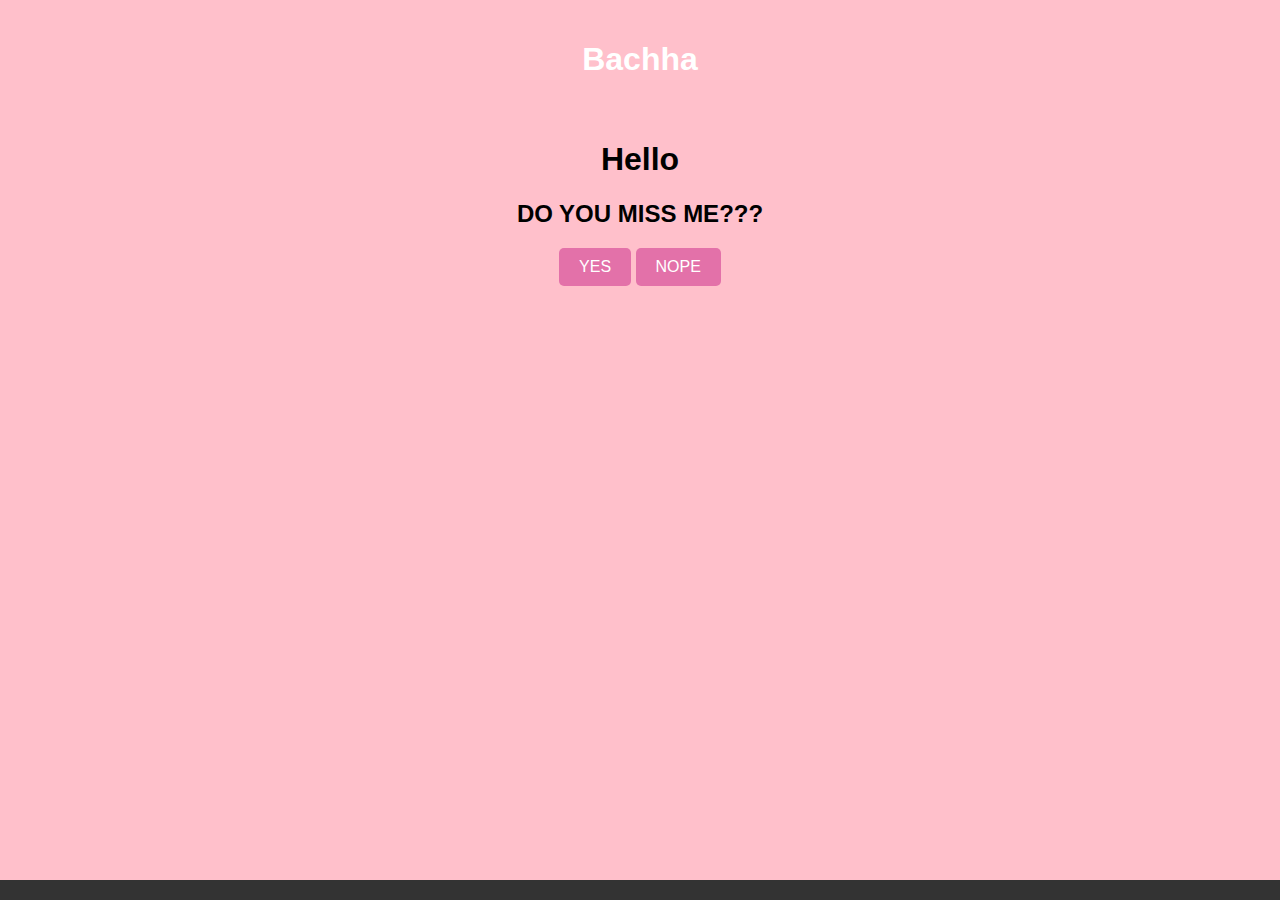
==== index.html @ 6361cce0 "Add files via upload" ====
<!DOCTYPE html>
<html lang="en">
<head>
    <meta charset="UTF-8">
    <meta name="viewport" content="width=device-width, initial-scale=1.0">
    <title>RacketMeetsRocket</title>
    <link rel="stylesheet" href="styles.css"> <!-- Linking to the external CSS file -->
</head>
<body>
    <link rel="stylesheet" href="styles.css">
        
    
    <header>
        <h1>Bachha</h1>
    </header>
    
    <div class="container">
        <!-- Your content goes here -->
        
        <h1>Hello</h1>
        <h2>DO YOU MISS ME???</h2>
        <button class="explore-btn">YES</button>
        <button class="explore-btn">NOPE</button>
    </div>

    <footer>
        
    </footer>
</body>
</html>
---- styles.css ----
/* styles.css */

body {
    font-family: Arial, sans-serif;
    margin: 0;
    padding: 0;
    background-color: pink;
    background-image: url('photo_2024-02-14_12-52-47.jpg');
    
}
header {
    background-color: pink;
    color: #fff;
    padding: 20px;
    text-align: center;
}
.container {
    width: 80%; /* Adjust the width as needed */
    margin: 0 auto; /* Sets the left and right margins to auto, effectively centering the container */
    text-align: center; 
    background-color:  pink;
}
#background-video {
    position: fixed;
    top: 50%;
    left: 50%;
    min-width: 100%;
    min-height: 100%;
    width: auto;
    height: auto;
    z-index: -1;
    transform: translateX(-50%) translateY(-50%);
}

footer {
    background-color: #333;
    color: #fff;
    text-align: center;
    padding: 10px 0;
    position: fixed;
    bottom: 0;
    width: 100%;
}
.explore-btn {
    padding: 10px 20px;
    font-size: 16px;
    background-color: rgba(199, 33, 135, 0.5); /* Semi-transparent blue color */
    color: #fff;
    border: none;
    border-radius: 5px;
    cursor: pointer;
}
---- styles.css ----
/* styles.css */

body {
    font-family: Arial, sans-serif;
    margin: 0;
    padding: 0;
    background-color: pink;
    background-image: url('photo_2024-02-14_12-52-47.jpg');
    
}
header {
    background-color: pink;
    color: #fff;
    padding: 20px;
    text-align: center;
}
.container {
    width: 80%; /* Adjust the width as needed */
    margin: 0 auto; /* Sets the left and right margins to auto, effectively centering the container */
    text-align: center; 
    background-color:  pink;
}
#background-video {
    position: fixed;
    top: 50%;
    left: 50%;
    min-width: 100%;
    min-height: 100%;
    width: auto;
    height: auto;
    z-index: -1;
    transform: translateX(-50%) translateY(-50%);
}

footer {
    background-color: #333;
    color: #fff;
    text-align: center;
    padding: 10px 0;
    position: fixed;
    bottom: 0;
    width: 100%;
}
.explore-btn {
    padding: 10px 20px;
    font-size: 16px;
    background-color: rgba(199, 33, 135, 0.5); /* Semi-transparent blue color */
    color: #fff;
    border: none;
    border-radius: 5px;
    cursor: pointer;
}
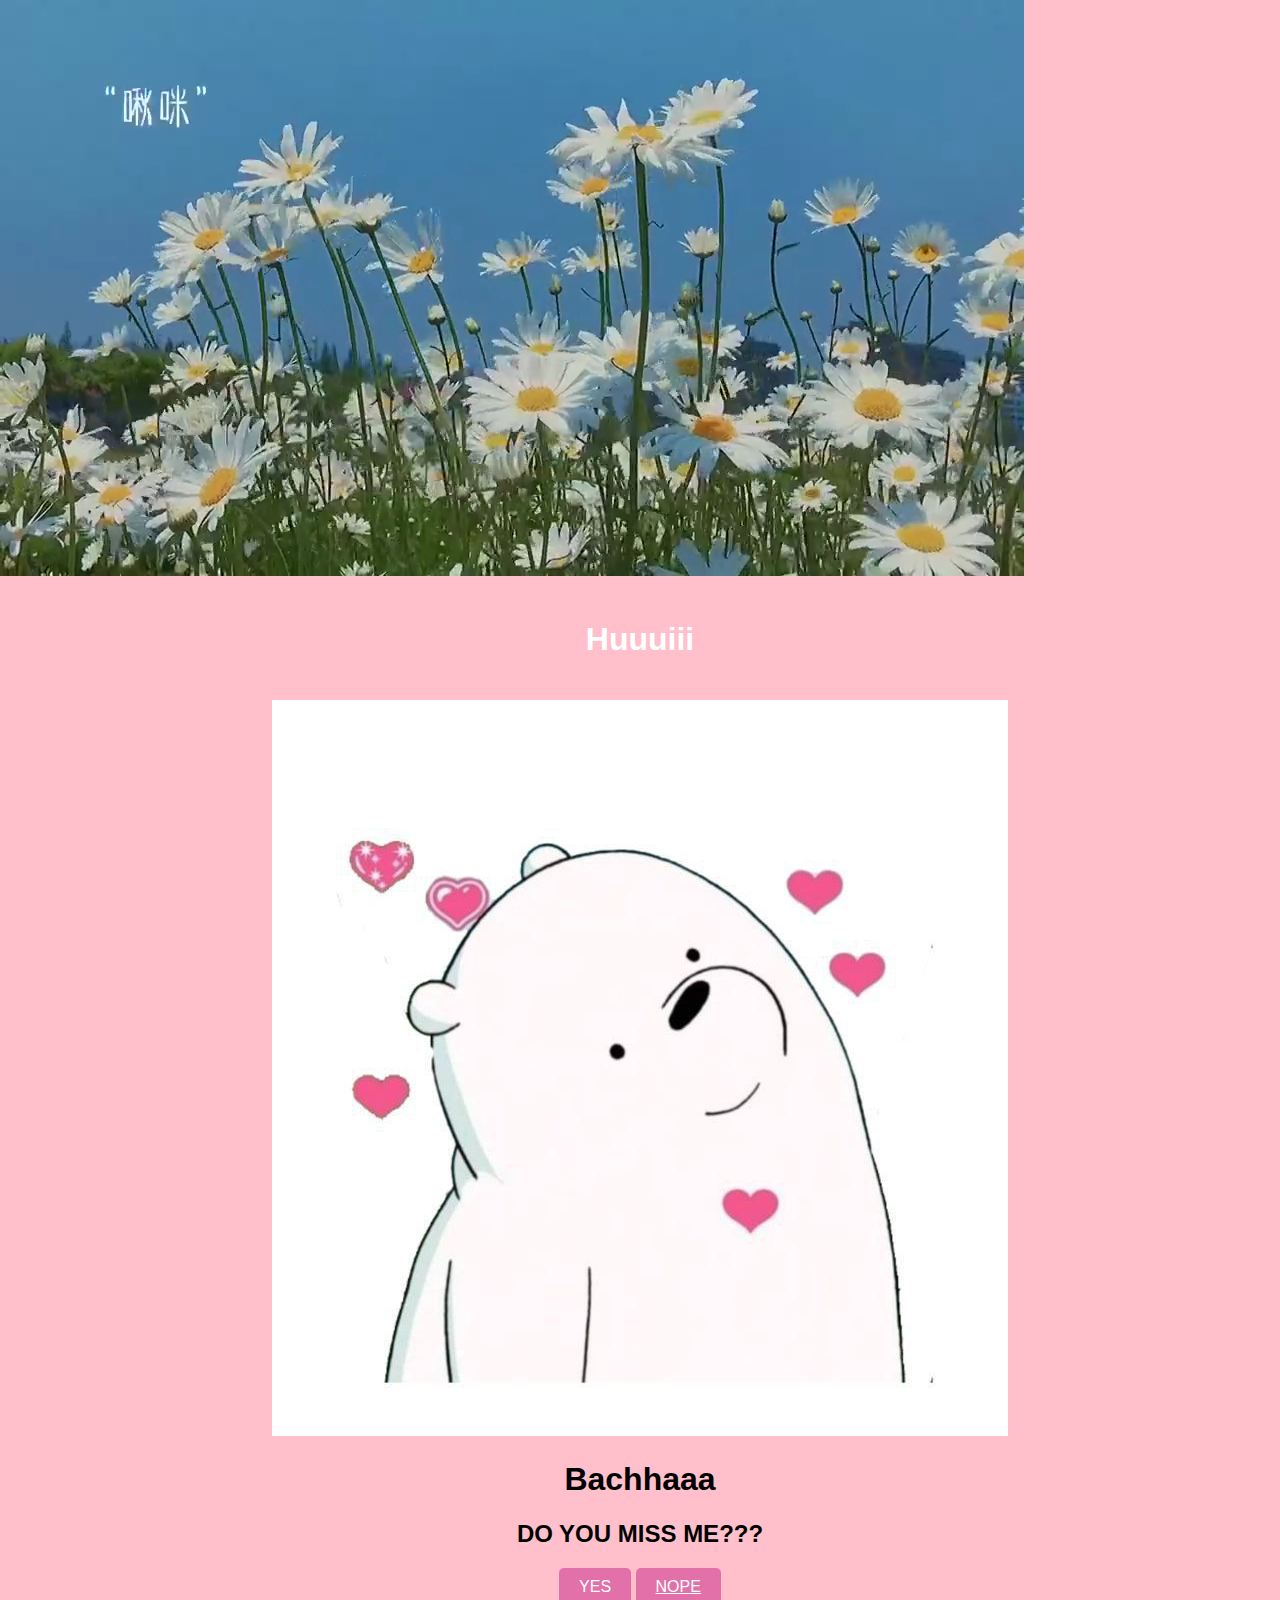
==== commit c81cdad2: "Update index.html" ====
--- a/index.html
+++ b/index.html
@@ -7,24 +7,30 @@
     <link rel="stylesheet" href="styles.css"> <!-- Linking to the external CSS file -->
 </head>
 <body>
-    <link rel="stylesheet" href="styles.css">
+    <video autoplay muted loop id="video-background">
+        <source src="video.mp4" type="video/mp4">
         
-    
+    </video>
     <header>
-        <h1>Bachha</h1>
+        <h1>Huuuiii</h1>
     </header>
     
     <div class="container">
+        <img src="Innocent.jpg" alt="Your Image">
         <!-- Your content goes here -->
+        <h1>Bachhaaa</h1>
+        <h2>DO YOU MISS ME???</h2>
+        <button class="explore-btn" id="yes-btn">YES</button>
+        <a href="no-page.html" class="explore-btn">NOPE</a>
         
-        <h1>Hello</h1>
-        <h2>DO YOU MISS ME???</h2>
-        <button class="explore-btn">YES</button>
-        <button class="explore-btn">NOPE</button>
     </div>
 
-    <footer>
-        
-    </footer>
+   
+
+    <script>
+        document.getElementById("yes-btn").addEventListener("click", function() {
+            window.location.href = "yes-page.html"; // Redirects to yes-page.html
+        });
+    </script>
 </body>
 </html>
